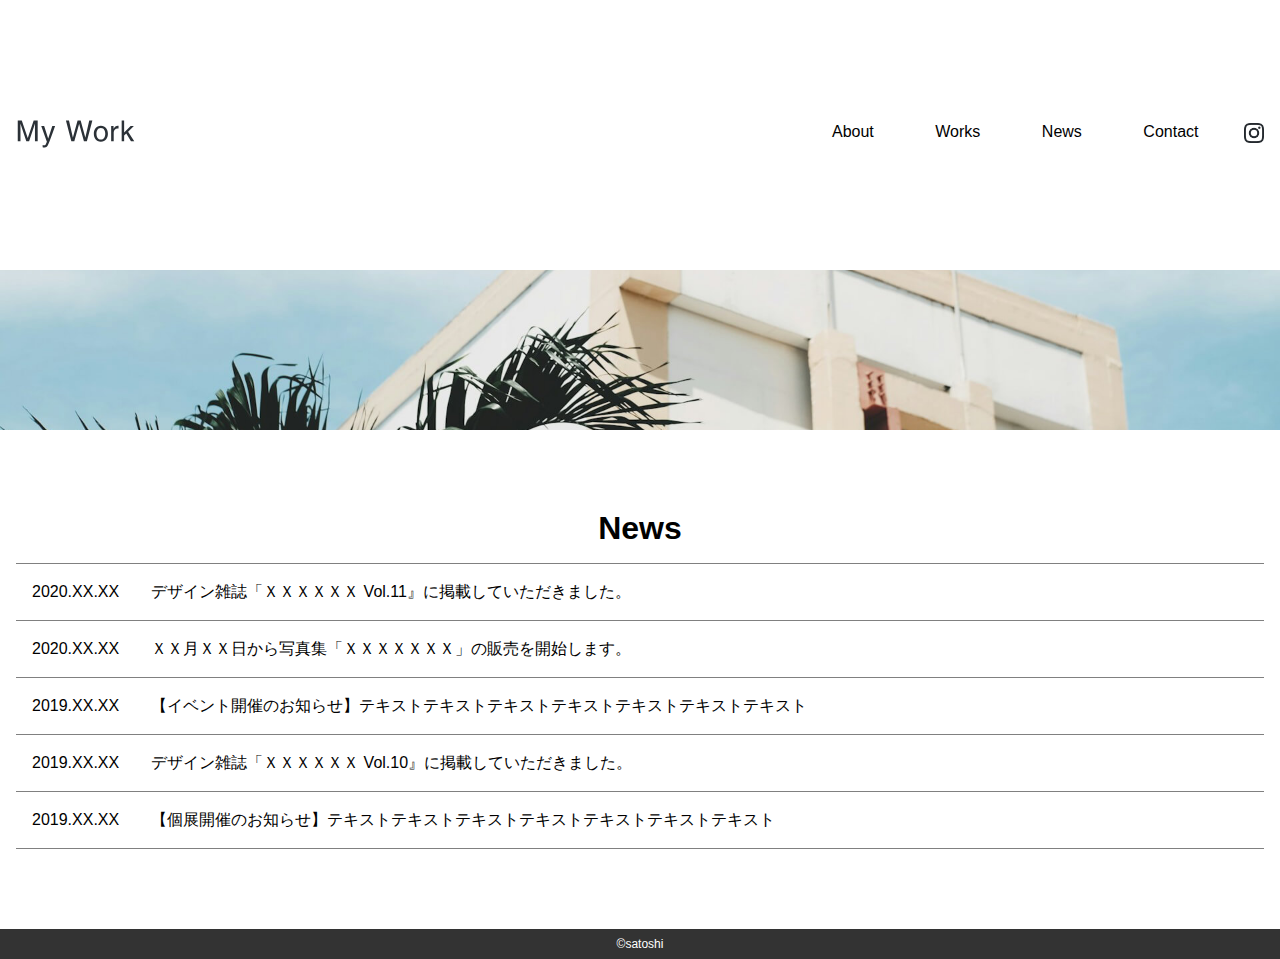
==== contact.html @ fb176d93 "💄 Update page style" ====
<!DOCTYPE html>
<html lang="jp">
  <head>
    <meta charset="UTF-8" />
    <meta name="viewport" content="width=device-width, initial-scale=1.0" />
    <title>Contact</title>
    <!-- <link rel="stylesheet" href="styles\styleResetFirefox.css" />
    <link rel="stylesheet" href="styles\stytleResetChrome.css" /> -->
    <link rel="stylesheet" href="styles\styleReset.css" />
    <link rel="stylesheet" href="styles/style.css" />
  </head>
  <body>
    <header
    id="header"
    class="sectionCenter media_baseContentSize media_header_height media_header_flexStyle"
  >
    <h1>
      <a href="./index.html"><img src="./public/logo.svg" alt="logo" /></a>
    </h1>
    <nav class="max-w448 wFull">
      <ul class="flex-justifyBetween">
        <li class="list-none">
          <a class="pl1 text1 aStyleNone" href="./index.html#about">About</a>
        </li>
        <li class="list-none">
          <a class="pl1 text1 aStyleNone" href="./works.html">Works</a>
        </li>
        <li class="list-none">
          <a class="pl1 text1 aStyleNone" href="./news.html">News</a>
        </li>
        <li class="list-none">
          <a class="pl1 text1 aStyleNone" href="./contact.html">Contact</a>
        </li>
        <li class="list-none">
          <a href="#" target="_blank"
            ><img
              class="w20 h20"
              src="./public/icon-instagram.png"
              alt="Instagram"
          /></a>
        </li>
      </ul>
    </nav>
  </header>
    <main class="wFull flex-column flex-alignCenter">
      <section id="mainVisual" class="relative wFull h160 mb5">
        <picture class="wFull hFull">
          <source
            class="absolute wFull hFull object-cover"
            media="(min-width: )"
            srcset=""
          />
          <source
            class="absolute wFull hFull object-cover"
            media="(min-width: )"
            srcset=""
          />
          <img
            class="absolute wFull hFull object-cover"
            src="public\mainvisual-pc.jpg"
            alt="mainVisual"
          />
        </picture>
      </section>
      <section
        id="news"
        class="wFull media_baseContentSize mb5"
        itemscope
        itemtype="https://schema.org/News"
      >
        <h2 class="textCenter mb1">News</h2>
        <table class="wFull line-h1_5">
          <tr class="media-flex-table border-t-1 border-solid border-gray-500">
            <th class="media-thp align-baseline">2020.XX.XX</th>
            <td class="media-tdp align-baseline">デザイン雑誌「ＸＸＸＸＸＸ Vol.11』に掲載していただきました。</td>
          </tr>
          <tr class="media-flex-table border-t-1 border-solid border-gray-500">
            <th class="media-thp">2020.XX.XX</th>
            <td class="media-tdp">ＸＸ月ＸＸ日から写真集「ＸＸＸＸＸＸＸ」の販売を開始します。</td>
          </tr>
          <tr class="media-flex-table border-t-1 border-solid border-gray-500">
            <th class="media-thp">2019.XX.XX</th>
            <td class="media-tdp">【イベント開催のお知らせ】テキストテキストテキストテキストテキストテキストテキスト</td>
          </tr>
          <tr class="media-flex-table border-t-1 border-solid border-gray-500">
            <th class="media-thp">2019.XX.XX</th>
            <td class="media-tdp">デザイン雑誌「ＸＸＸＸＸＸ Vol.10』に掲載していただきました。</td>
          </tr>
          <tr class="media-flex-table border-y-1 border-solid border-gray-500">
            <th class="media-thp">2019.XX.XX</th>
            <td class="media-tdp">【個展開催のお知らせ】テキストテキストテキストテキストテキストテキストテキスト</td>
          </tr>
        </table>
      </section>
    </main>
    <footer class="py0_5 textCenter text0_75 text-white bg-black">
      &copy;satoshi
    </footer>
  </body>
</html>
---- styles/style.css ----
/* layout */
.box-border {
  /* category:layout */
  box-sizing: border-box;
}

.fixed {
  /* category:layout */
  position: fixed;
}

.absolute {
  /* category:layout */
  position: absolute;
}

.relative {
  /* category:layout */
  position: relative;
}

.inlineBlock {
  /* category:layout */
  display: inline-block;
}

.flex {
  /* category:layout */
  display: flex;
}

.sectionCenter {
  /* category:layout */
  margin: 0 auto;
}

.left0_5 {
  /* category:layout */
  left: 50%;
}

.object-cover {
  /* category:layout */
  object-fit: cover;
}

/* spacing */
.mb1 {
  /* category:spacing */
  margin-bottom: 1rem;
}

.mb2 {
  /* category:spacing */
  margin-bottom: 2rem;
}
.mb3 {
  /* category:spacing */
  margin-bottom: 3rem;
}

.mb4 {
  /* category:spacing */
  margin-bottom: 4rem;
}

.mb5 {
  /* category:spacing */
  margin-bottom: 5rem;
}

.my1 {
  /* category:spacing */
  margin-top: 1rem;
  margin-bottom: 1rem;
}

.p1 {
  /* category:spacing */
  padding: 1rem
}

.pb1 {
  /* category:spacing */
  padding-bottom: 1rem;
}

.px1 {
  /* category:spacing */
  padding: 0 1rem;
}

.pl1 {
  /* category:spacing */
  padding-left: 1rem;
}

.py0_5 {
  /* category:spacing */
  padding: 0.5rem 0;
}

/* flexBox or grid */
.flex-justifyBetween {
  /* category:flexBox or grid */
  display: flex;
  justify-content: space-between;
}

.flex-justifyCenter {
  /* category:flexBox or grid */
  display: flex;
  justify-content: center;
}

.flex-alignCenter {
  /* category:flexBox or grid */
  display: flex;
  align-items: center;
}

.flex-contentCenter {
  /* category:flexBox or grid */
  display: flex;
  align-content: center;
}

.flex-contentBetween {
  /* category:flexBox or grid */
  display: flex;
  align-content: space-between;
}

.flex-column {
  /* category:flexBox or grid */
  display: flex;
  flex-direction: column;
}

.flex-row {
  /* category:flexBox or grid */
  display: flex;
  flex-direction: row;
}

.flex-wrap {
  /* category:flexBox or grid */
  display: flex;
  flex-wrap: wrap;
}

.gridCenter {
  /* category:flexBox or grid */
  display: grid;
  place-items: center;
}

/* borders */
.border-t-1 {
  /* category:borders */
  border-top-width: 1px;
}

.border-y-1 {
  /* category:borders */
  border-top-width: 1px;
  border-bottom-width: 1px;
}

.border-solid {
  /* category:borders */
  border-style: solid;
}

.border-gray-500 {
  /* category:borders */
  border-color: gray;
}

/* sizing */
.w0_33 {
  /* category:sizing */
  width: calc(100% / 3);
}
.w20 {
  /* category:sizing */
  width: 20px;
}

.w520 {
  /* category:sizing */
  width: 520px;
}

.wAuto {
  /* category:sizing */
  width: auto;
}

.wFit {
  /* category:sizing */
  width: fit-content;
}

.wFull {
  /* category:sizing */
  width: 100%;
}

.h20 {
  /* category:sizing */
  height: 20px;
}

.h160 {
  /* category:sizing */
  height: 160px;
}

.h100 {
  /* category:sizing */
  height: 100px;
}

.h420 {
  /* category:sizing */
  height: 420px;
}

.hAuto {
  /* category:sizing */
  height: auto;
}

.hFull {
  /* category:sizing */
  height: 100%;
}

.max-w960 {
  /* category:sizing */
  max-width: 960px;
}

.max-w384 {
  /* category:sizing */
  max-width: 384px;
}

.max-w448 {
  /* category:sizing */
  max-width: 448px;
}

.max-wFull {
  /* category:sizing */
  max-width: 100%;
}

.max-w0_3 {
  /* category:sizing */
  max-width: 30%;
}

.min-w0_3 {
  /* category:sizing */
  min-width: 30%;
}

.min-w200 {
  /* category:sizing */
  min-width: 200px;
}

/* typography */
html {
  /* category:typography */
  font-size: 16px;
}

body {
  /* category:typography */
  font-family: "Helvetica Neue", Arial, "Hiragino Kaku Gothic ProN",
    "Hiragino Sans", Meiryo, sans-serif;
  line-height: normal;
}

h1 {
  /* category:typography */
  font-size: 2.5rem;
  font-weight: 700;
}

h2 {
  /* category:typography */
  font-size: 2rem;
  font-weight: 700;
}

h3 {
  /* category:typography */
  font-size: 1.75rem;
  font-weight: 700;
}

h4 {
  /* category:typography */
  font-size: 1.5rem;
}

h5 {
  /* category:typography */
  font-size: 1.25rem;
}

h6 {
  /* category:typography */
  font-size: 1rem;
}

p {
  /* category:typography */
  font-size: 1rem;
}

.line-h1_5 {
  /* category:typography */
  line-height: 1.5;
}

.font-bold {
  /* category:typography */
  font-weight: 700;
}

.text1 {
  /* category:typography */
  font-size: 1rem;
}

.text0_75 {
  /* category:typography */
  font-size: 0.75rem;
}

.textCenter {
  /* category:typography */
  text-align: center;
}

.text-white {
  color: #ffffff;
}

.aStyleNone {
  /* category:typography */
  color: currentColor;
  text-decoration: none;
}

.list-none {
  /* category:typography */
  list-style-type: none;
}

/* backgrounds */
.bg-black {
  background-color: #333333;
}

/* transitions & animation */

/* transforms */

/* interactivity */
html {
  /* category:interactivity */
  scroll-behavior: smooth;
}

/* SVG */

/* table */

/* effects */

/* Filters */

/* accessibility */

/* combination styles */
.box-border_mediaSet {
  /* category:layout/sizing */
  box-sizing: border-box;
  width: 100%;
}

.media_baseContentSize {
  /* category:spacing */
  max-width: 100%;
  padding: 0 1rem;
}

.media-flex-table {
  /* category:flexBox or grid */
  display: flex;
  flex-direction: column;
}

.media_header_flexStyle {
  /* category:flexBox or grid */
  display: flex;
  flex-direction: column;
  justify-content: center;
  align-items: center;
}

.media_header_height {
  /* category:sizing */
  height: 120px;
}

.media-thp {
  /* category:spacing */
  padding-top: 1rem;
  padding-right: 1rem;
  padding-left: 1rem;
}

.media-tdp {
  /* category:spacing */
  padding-right: 1rem;
  padding-bottom: 1rem;
  padding-left: 1rem;
}

/* combination animation */


@media (min-width: 768px) {
/* layout */


/* spacing */


/* flexBox or grid */


/* borders */


/* sizing */


/* typography */


/* backgrounds */


/* transitions & animation */


/* transforms */


/* interactivity */


/* SVG */


/* table */


/* effects */


/* Filters */


/* accessibility */


/* combination styles */
  .media-flex-table {
    /* category:flexBox or grid */
    display: flex;
    flex-direction: row;
  }

  .media_baseContentSize {
    /* category:spacing */
    max-width: 1280px;
    padding: 0 1rem;
  }

  .media-thp {
    /* category:spacing */
    padding: 1rem;
  }
  
  .media-tdp {
    /* category:spacing */
    padding: 1rem;
  }

  .box-border_mediaSet {
    /* category:layout/sizing */
    box-sizing: border-box;
    width: calc(100% / 2);
  }

  .box-border_mediaSet:nth-child(2n + 1) {
    /* category:layout/sizing */
    padding-right: 10px;
  }

  .box-border_mediaSet:nth-child(2n + 2) {
    /* category:layout/sizing */
    padding-left: 10px;
  }


/* combination animation */


}

@media (min-width: 960px) {
/* layout */


/* spacing */
 

/* flexBox or grid */


/* borders */


/* sizing */


/* typography */


/* backgrounds */


/* transitions & animation */


/* transforms */


/* interactivity */


/* SVG */


/* table */


/* effects */


/* Filters */


/* accessibility */


/* combination styles */
  .media_header_flexStyle {
    /* category:flexBox or grid */
    display: flex;
    flex-direction: row;
    justify-content: space-between;
    align-items: center;
  }
  .media_header_height {
    /* category:sizing */
    height: 270px;
  }

  .media_baseContentSize {
    /* category:spacing */
    max-width: 1280px;
    padding: 0 1rem;
  }

  .box-border_mediaSet {
    /* category:layout/sizing */
    box-sizing: border-box;
    width: calc(100% / 3);
  }

  .box-border_mediaSet:nth-child(3n + 1) {
    /* category:layout/sizing */
    padding-left: 0;
    padding-right: 20px;
  }

  .box-border_mediaSet:nth-child(3n + 2) {
    /* category:layout/sizing */
    padding-left: 10px;
    padding-right: 10px;
  }

  .box-border_mediaSet:nth-child(3n + 3) {
    /* category:layout/sizing */
    padding-left: 20px;
    padding-right: 0;
  }


/* combination animation */


}
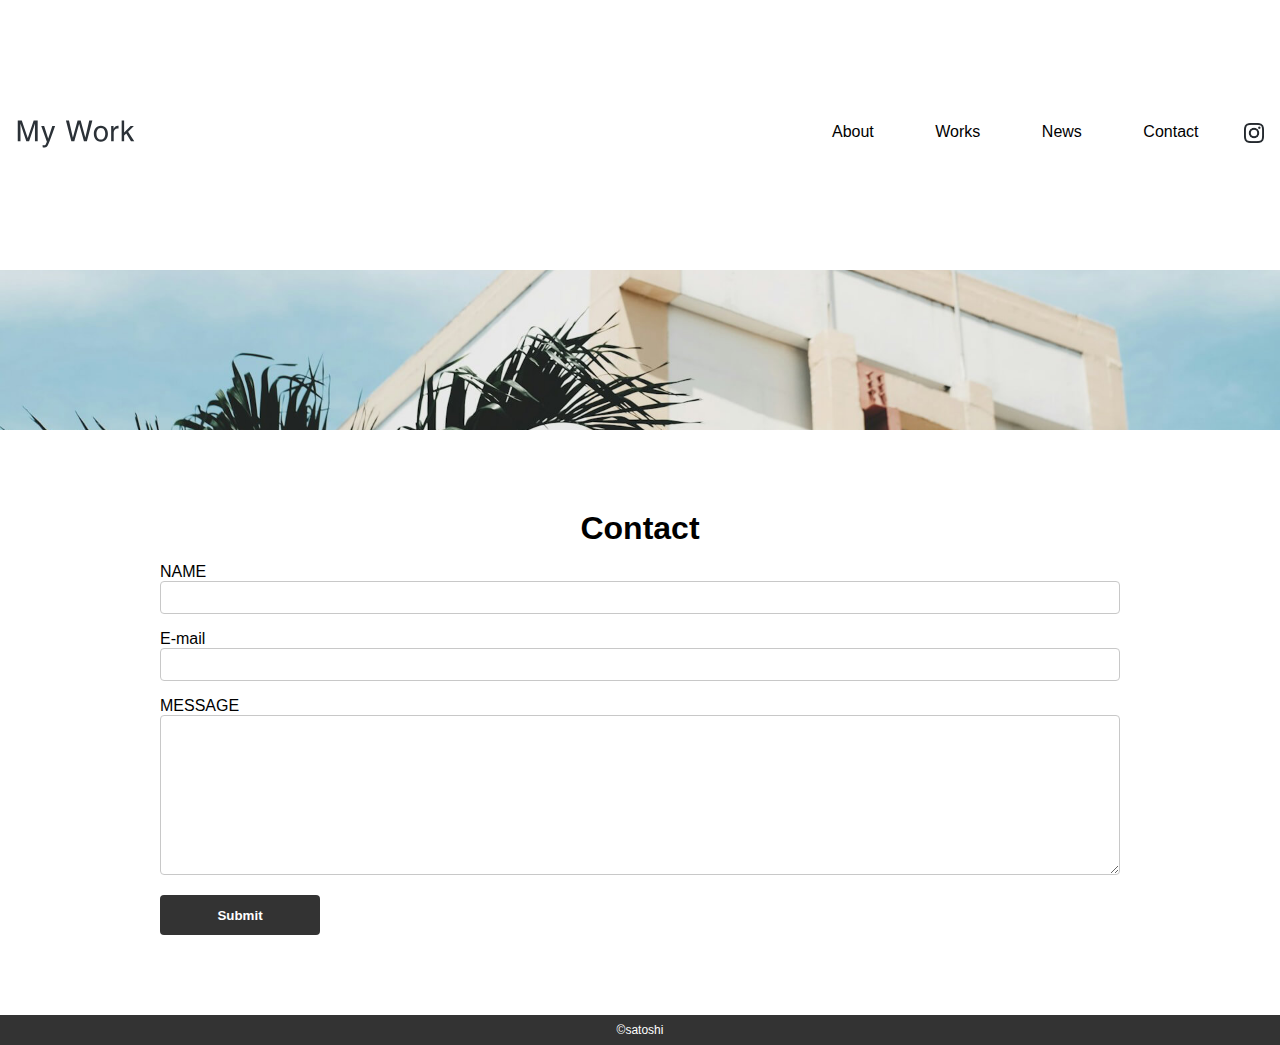
==== commit bd19612c: "Update contact.html 20240724" ====
--- a/contact.html
+++ b/contact.html
@@ -11,37 +11,37 @@
   </head>
   <body>
     <header
-    id="header"
-    class="sectionCenter media_baseContentSize media_header_height media_header_flexStyle"
-  >
-    <h1>
-      <a href="./index.html"><img src="./public/logo.svg" alt="logo" /></a>
-    </h1>
-    <nav class="max-w448 wFull">
-      <ul class="flex-justifyBetween">
-        <li class="list-none">
-          <a class="pl1 text1 aStyleNone" href="./index.html#about">About</a>
-        </li>
-        <li class="list-none">
-          <a class="pl1 text1 aStyleNone" href="./works.html">Works</a>
-        </li>
-        <li class="list-none">
-          <a class="pl1 text1 aStyleNone" href="./news.html">News</a>
-        </li>
-        <li class="list-none">
-          <a class="pl1 text1 aStyleNone" href="./contact.html">Contact</a>
-        </li>
-        <li class="list-none">
-          <a href="#" target="_blank"
-            ><img
-              class="w20 h20"
-              src="./public/icon-instagram.png"
-              alt="Instagram"
-          /></a>
-        </li>
-      </ul>
-    </nav>
-  </header>
+      id="header"
+      class="sectionCenter media_baseContentSize media_header_height media_header_flexStyle"
+    >
+      <h1>
+        <a href="./index.html"><img src="./public/logo.svg" alt="logo" /></a>
+      </h1>
+      <nav class="max-w448 wFull">
+        <ul class="flex-justifyBetween">
+          <li class="list-none">
+            <a class="pl1 text1 aStyleNone" href="./index.html#about">About</a>
+          </li>
+          <li class="list-none">
+            <a class="pl1 text1 aStyleNone" href="./works.html">Works</a>
+          </li>
+          <li class="list-none">
+            <a class="pl1 text1 aStyleNone" href="./news.html">News</a>
+          </li>
+          <li class="list-none">
+            <a class="pl1 text1 aStyleNone" href="./contact.html">Contact</a>
+          </li>
+          <li class="list-none">
+            <a href="#" target="_blank"
+              ><img
+                class="w20 h20"
+                src="./public/icon-instagram.png"
+                alt="Instagram"
+            /></a>
+          </li>
+        </ul>
+      </nav>
+    </header>
     <main class="wFull flex-column flex-alignCenter">
       <section id="mainVisual" class="relative wFull h160 mb5">
         <picture class="wFull hFull">
@@ -68,29 +68,44 @@
         itemscope
         itemtype="https://schema.org/News"
       >
-        <h2 class="textCenter mb1">News</h2>
-        <table class="wFull line-h1_5">
-          <tr class="media-flex-table border-t-1 border-solid border-gray-500">
-            <th class="media-thp align-baseline">2020.XX.XX</th>
-            <td class="media-tdp align-baseline">デザイン雑誌「ＸＸＸＸＸＸ Vol.11』に掲載していただきました。</td>
-          </tr>
-          <tr class="media-flex-table border-t-1 border-solid border-gray-500">
-            <th class="media-thp">2020.XX.XX</th>
-            <td class="media-tdp">ＸＸ月ＸＸ日から写真集「ＸＸＸＸＸＸＸ」の販売を開始します。</td>
-          </tr>
-          <tr class="media-flex-table border-t-1 border-solid border-gray-500">
-            <th class="media-thp">2019.XX.XX</th>
-            <td class="media-tdp">【イベント開催のお知らせ】テキストテキストテキストテキストテキストテキストテキスト</td>
-          </tr>
-          <tr class="media-flex-table border-t-1 border-solid border-gray-500">
-            <th class="media-thp">2019.XX.XX</th>
-            <td class="media-tdp">デザイン雑誌「ＸＸＸＸＸＸ Vol.10』に掲載していただきました。</td>
-          </tr>
-          <tr class="media-flex-table border-y-1 border-solid border-gray-500">
-            <th class="media-thp">2019.XX.XX</th>
-            <td class="media-tdp">【個展開催のお知らせ】テキストテキストテキストテキストテキストテキストテキスト</td>
-          </tr>
-        </table>
+        <h2 class="textCenter mb1">Contact</h2>
+        <form class="max-w960 sectionCenter" action="">
+          <dl>
+            <dt>NAME</dt>
+            <dd class="mb1">
+              <input
+                class="wFull p0_5 border-1 border-solid border-gray-500 rounded"
+                type="text"
+                name="name"
+                id="name"
+              />
+            </dd>
+            <dt>E-mail</dt>
+            <dd class="mb1">
+              <input
+                class="wFull p0_5 border-1 border-solid border-gray-500 rounded"
+                type="email"
+                name="email"
+                id="email"
+              />
+            </dd>
+            <dt>MESSAGE</dt>
+            <dd class="mb1">
+              <textarea
+                class="wFull h160 p0_5 border-1 border-solid border-gray-500 rounded"
+                name="message"
+                id="message"
+              ></textarea>
+            </dd>
+          </dl>
+          <p>
+            <input
+              class="media_button_w h40 border-0 rounded font-bold text-white bg-black"
+              type="submit"
+              value="Submit"
+            />
+          </p>
+        </form>
       </section>
     </main>
     <footer class="py0_5 textCenter text0_75 text-white bg-black">
--- a/styles/style.css
+++ b/styles/style.css
@@ -75,9 +75,14 @@
   margin-bottom: 1rem;
 }
 
+.p0_5 {
+  /* category:spacing */
+  padding: 0.5rem;
+}
+
 .p1 {
   /* category:spacing */
-  padding: 1rem
+  padding: 1rem;
 }
 
 .pb1 {
@@ -156,6 +161,16 @@
 }
 
 /* borders */
+.border-0 {
+  /* category:borders */
+  border-width: 0;
+}
+
+.border-1 {
+  /* category:borders */
+  border: 1px;
+}
+
 .border-t-1 {
   /* category:borders */
   border-top-width: 1px;
@@ -174,7 +189,11 @@
 
 .border-gray-500 {
   /* category:borders */
-  border-color: gray;
+  border-color: #c8c8c8;
+}
+
+.rounded {
+  border-radius: 0.25rem;
 }
 
 /* sizing */
@@ -212,16 +231,21 @@
   height: 20px;
 }
 
+.h40 {
+  /* category:sizing */
+  height: 40px;
+}
+
+.h100 {
+  /* category:sizing */
+  height: 100px;
+}
+
 .h160 {
   /* category:sizing */
   height: 160px;
 }
 
-.h100 {
-  /* category:sizing */
-  height: 100px;
-}
-
 .h420 {
   /* category:sizing */
   height: 420px;
@@ -237,19 +261,19 @@
   height: 100%;
 }
 
+.max-w384 {
+  /* category:sizing */
+  max-width: 384px;
+}
+
+.max-w448 {
+  /* category:sizing */
+  max-width: 448px;
+}
+
 .max-w960 {
   /* category:sizing */
   max-width: 960px;
-}
-
-.max-w384 {
-  /* category:sizing */
-  max-width: 384px;
-}
-
-.max-w448 {
-  /* category:sizing */
-  max-width: 448px;
 }
 
 .max-wFull {
@@ -393,18 +417,27 @@
   /* category:layout/sizing */
   box-sizing: border-box;
   width: 100%;
+  transition: all 0.5s ease-out;
 }
 
 .media_baseContentSize {
   /* category:spacing */
   max-width: 100%;
   padding: 0 1rem;
+  transition: all 0.5s ease-out;
+}
+
+.media_button_w {
+  /* category:sizing */
+  width: 100%;
+  transition: all 0.5s ease-out;
 }
 
 .media-flex-table {
   /* category:flexBox or grid */
   display: flex;
   flex-direction: column;
+  transition: all 0.5s ease-out;
 }
 
 .media_header_flexStyle {
@@ -418,6 +451,7 @@
 .media_header_height {
   /* category:sizing */
   height: 120px;
+  transition: all 0.5s ease-out;
 }
 
 .media-thp {
@@ -425,6 +459,7 @@
   padding-top: 1rem;
   padding-right: 1rem;
   padding-left: 1rem;
+  transition: all 0.5s ease-out;
 }
 
 .media-tdp {
@@ -432,58 +467,48 @@
   padding-right: 1rem;
   padding-bottom: 1rem;
   padding-left: 1rem;
+  transition: all 0.5s ease-out;
 }
 
 /* combination animation */
 
-
 @media (min-width: 768px) {
-/* layout */
-
-
-/* spacing */
-
-
-/* flexBox or grid */
-
-
-/* borders */
-
-
-/* sizing */
-
-
-/* typography */
-
-
-/* backgrounds */
-
-
-/* transitions & animation */
-
-
-/* transforms */
-
-
-/* interactivity */
-
-
-/* SVG */
-
-
-/* table */
-
-
-/* effects */
-
-
-/* Filters */
-
-
-/* accessibility */
-
-
-/* combination styles */
+  /* layout */
+
+  /* spacing */
+
+  /* flexBox or grid */
+
+  /* borders */
+
+  /* sizing */
+
+  /* typography */
+
+  /* backgrounds */
+
+  /* transitions & animation */
+
+  /* transforms */
+
+  /* interactivity */
+
+  /* SVG */
+
+  /* table */
+
+  /* effects */
+
+  /* Filters */
+
+  /* accessibility */
+
+  /* combination styles */
+  .media_button_w {
+    /* category:sizing */
+    width: 160px;
+  }
+
   .media-flex-table {
     /* category:flexBox or grid */
     display: flex;
@@ -500,7 +525,7 @@
     /* category:spacing */
     padding: 1rem;
   }
-  
+
   .media-tdp {
     /* category:spacing */
     padding: 1rem;
@@ -522,66 +547,47 @@
     padding-left: 10px;
   }
 
-
-/* combination animation */
-
-
+  /* combination animation */
 }
 
 @media (min-width: 960px) {
-/* layout */
-
-
-/* spacing */
- 
-
-/* flexBox or grid */
-
-
-/* borders */
-
-
-/* sizing */
-
-
-/* typography */
-
-
-/* backgrounds */
-
-
-/* transitions & animation */
-
-
-/* transforms */
-
-
-/* interactivity */
-
-
-/* SVG */
-
-
-/* table */
-
-
-/* effects */
-
-
-/* Filters */
-
-
-/* accessibility */
-
-
-/* combination styles */
+  /* layout */
+
+  /* spacing */
+
+  /* flexBox or grid */
+
+  /* borders */
+
+  /* sizing */
+
+  /* typography */
+
+  /* backgrounds */
+
+  /* transitions & animation */
+
+  /* transforms */
+
+  /* interactivity */
+
+  /* SVG */
+
+  /* table */
+
+  /* effects */
+
+  /* Filters */
+
+  /* accessibility */
+
+  /* combination styles */
   .media_header_flexStyle {
     /* category:flexBox or grid */
-    display: flex;
     flex-direction: row;
     justify-content: space-between;
-    align-items: center;
-  }
+  }
+
   .media_header_height {
     /* category:sizing */
     height: 270px;
@@ -617,8 +623,5 @@
     padding-right: 0;
   }
 
-
-/* combination animation */
-
-
-}
+  /* combination animation */
+}
